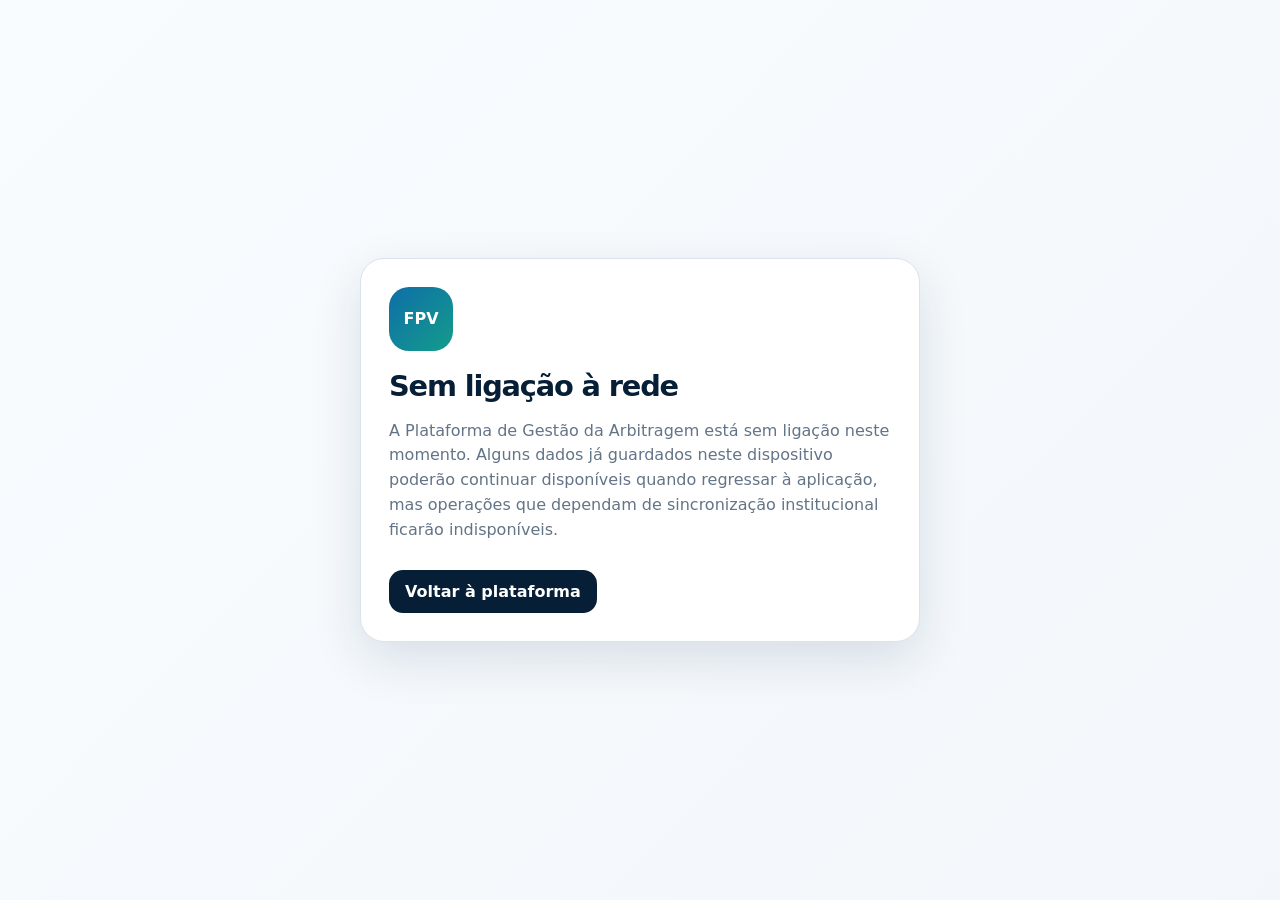
==== offline.html @ 45ca1032 "Add files via upload" ====
<!doctype html>
<html lang="pt-PT">
<head>
  <meta charset="utf-8" />
  <meta name="viewport" content="width=device-width, initial-scale=1, viewport-fit=cover" />
  <meta name="theme-color" content="#071f36" />
  <title>FPV Arbitragem | Sem ligação</title>
  <style>
    :root{--navy:#071f36;--blue:#0f6ea8;--teal:#139c8b;--bg:#f3f7fb;--line:#d9e4ec;--muted:#637487}*{box-sizing:border-box}body{margin:0;min-height:100dvh;font-family:Inter,system-ui,-apple-system,BlinkMacSystemFont,"Segoe UI",sans-serif;background:linear-gradient(135deg,#f8fcff,var(--bg));display:grid;place-items:center;padding:24px;color:var(--navy)}.card{width:min(560px,100%);background:#fff;border:1px solid var(--line);border-radius:24px;box-shadow:0 18px 50px rgba(7,31,54,.12);padding:28px}.mark{width:64px;height:64px;border-radius:20px;background:linear-gradient(135deg,var(--blue),var(--teal));color:#fff;display:grid;place-items:center;font-weight:900;margin-bottom:18px}h1{margin:0 0 10px;font-size:1.8rem;letter-spacing:-.04em}p{color:var(--muted);line-height:1.55}.btn{display:inline-flex;margin-top:12px;background:var(--navy);color:#fff;text-decoration:none;font-weight:800;padding:12px 16px;border-radius:14px}
  </style>
</head>
<body>
  <main class="card">
    <div class="mark">FPV</div>
    <h1>Sem ligação à rede</h1>
    <p>A Plataforma de Gestão da Arbitragem está sem ligação neste momento. Alguns dados já guardados neste dispositivo poderão continuar disponíveis quando regressar à aplicação, mas operações que dependam de sincronização institucional ficarão indisponíveis.</p>
    <a class="btn" href="index.html">Voltar à plataforma</a>
  </main>
</body>
</html>
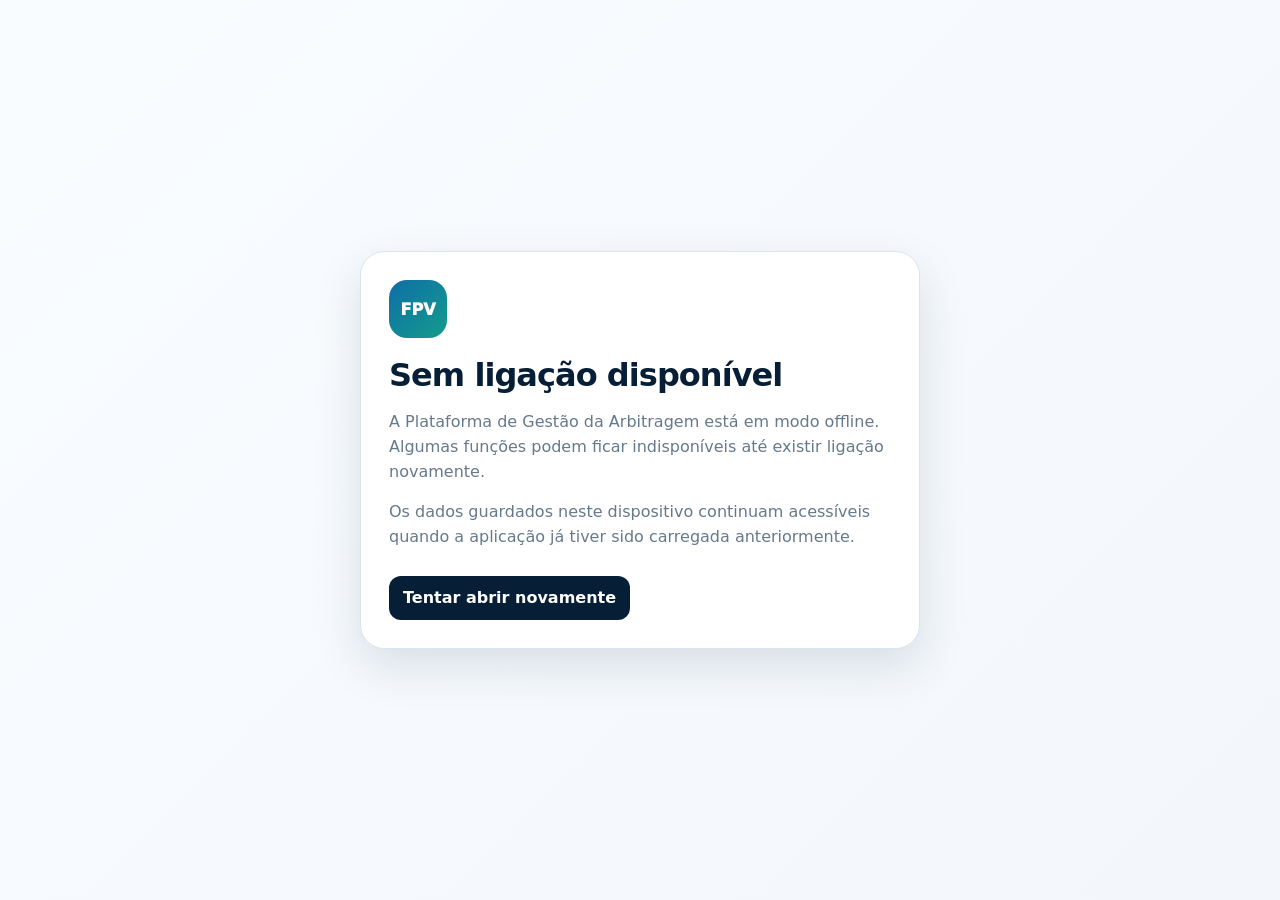
==== commit 5fe12cbd: "Add files via upload" ====
--- a/offline.html
+++ b/offline.html
@@ -1,20 +1,22 @@
-<!doctype html>
+<!DOCTYPE html>
 <html lang="pt-PT">
 <head>
-  <meta charset="utf-8" />
+  <meta charset="UTF-8" />
   <meta name="viewport" content="width=device-width, initial-scale=1, viewport-fit=cover" />
   <meta name="theme-color" content="#071f36" />
   <title>FPV Arbitragem | Sem ligação</title>
   <style>
-    :root{--navy:#071f36;--blue:#0f6ea8;--teal:#139c8b;--bg:#f3f7fb;--line:#d9e4ec;--muted:#637487}*{box-sizing:border-box}body{margin:0;min-height:100dvh;font-family:Inter,system-ui,-apple-system,BlinkMacSystemFont,"Segoe UI",sans-serif;background:linear-gradient(135deg,#f8fcff,var(--bg));display:grid;place-items:center;padding:24px;color:var(--navy)}.card{width:min(560px,100%);background:#fff;border:1px solid var(--line);border-radius:24px;box-shadow:0 18px 50px rgba(7,31,54,.12);padding:28px}.mark{width:64px;height:64px;border-radius:20px;background:linear-gradient(135deg,var(--blue),var(--teal));color:#fff;display:grid;place-items:center;font-weight:900;margin-bottom:18px}h1{margin:0 0 10px;font-size:1.8rem;letter-spacing:-.04em}p{color:var(--muted);line-height:1.55}.btn{display:inline-flex;margin-top:12px;background:var(--navy);color:#fff;text-decoration:none;font-weight:800;padding:12px 16px;border-radius:14px}
+    :root{--navy:#071f36;--blue:#0f6ea8;--bg:#f3f7fb;--line:#d8e5ee;--muted:#66798c}
+    *{box-sizing:border-box}body{margin:0;min-height:100dvh;display:grid;place-items:center;padding:24px;font-family:Inter,system-ui,-apple-system,BlinkMacSystemFont,"Segoe UI",sans-serif;background:linear-gradient(135deg,#f9fcff,var(--bg));color:#1f2d3d}.card{width:min(560px,100%);background:#fff;border:1px solid var(--line);border-radius:24px;padding:28px;box-shadow:0 18px 48px rgba(7,31,54,.12)}.mark{width:58px;height:58px;border-radius:18px;background:linear-gradient(135deg,var(--blue),#139c8b);color:#fff;display:grid;place-items:center;font-weight:950;margin-bottom:18px}h1{margin:0;color:var(--navy);letter-spacing:-.03em}p{color:var(--muted);line-height:1.55}.btn{display:inline-flex;margin-top:10px;min-height:44px;align-items:center;padding:10px 14px;border-radius:12px;background:var(--navy);color:#fff;text-decoration:none;font-weight:800}
   </style>
 </head>
 <body>
   <main class="card">
     <div class="mark">FPV</div>
-    <h1>Sem ligação à rede</h1>
-    <p>A Plataforma de Gestão da Arbitragem está sem ligação neste momento. Alguns dados já guardados neste dispositivo poderão continuar disponíveis quando regressar à aplicação, mas operações que dependam de sincronização institucional ficarão indisponíveis.</p>
-    <a class="btn" href="index.html">Voltar à plataforma</a>
+    <h1>Sem ligação disponível</h1>
+    <p>A Plataforma de Gestão da Arbitragem está em modo offline. Algumas funções podem ficar indisponíveis até existir ligação novamente.</p>
+    <p>Os dados guardados neste dispositivo continuam acessíveis quando a aplicação já tiver sido carregada anteriormente.</p>
+    <a class="btn" href="./">Tentar abrir novamente</a>
   </main>
 </body>
 </html>
